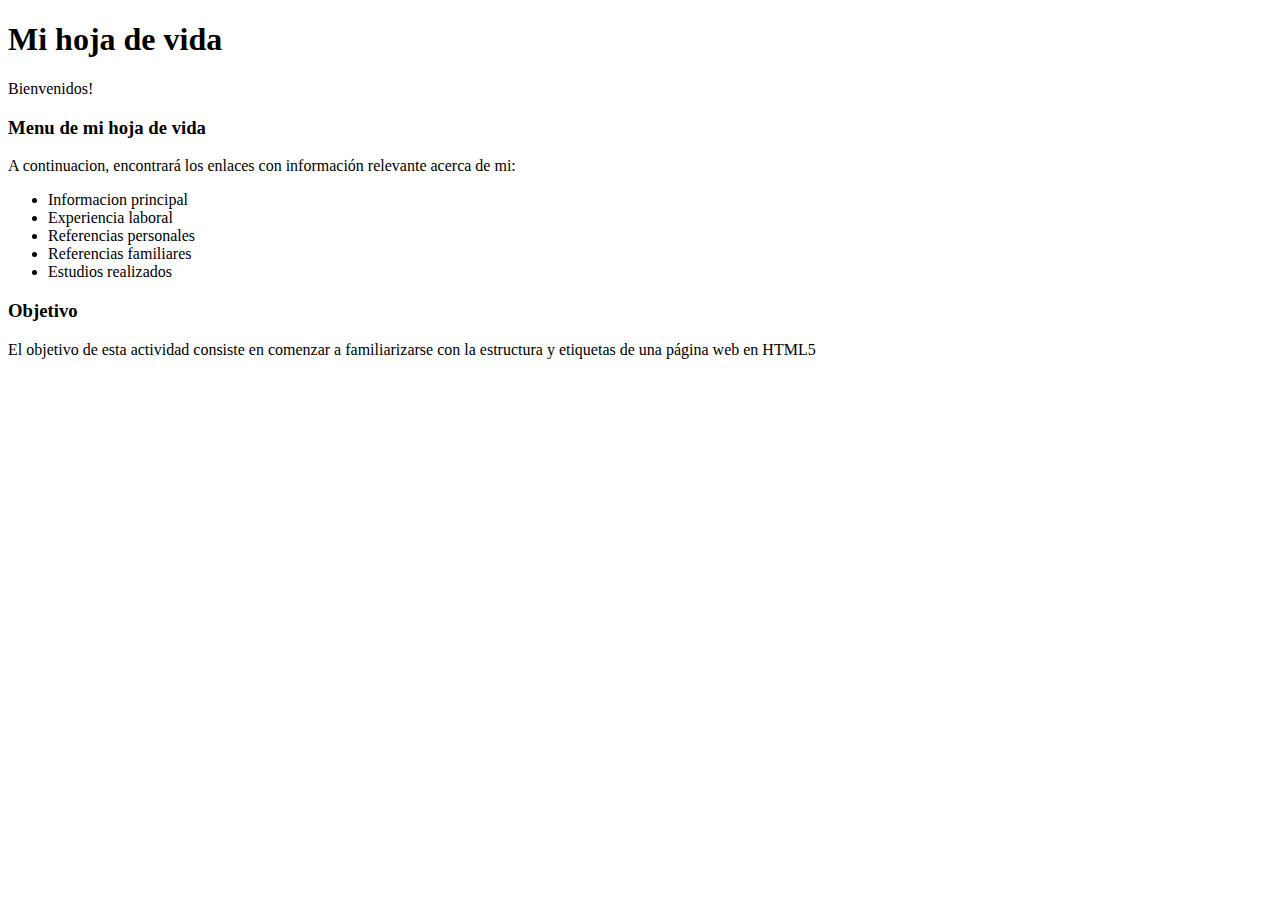
==== index.html @ d0c11005 "initial commit" ====
<!DOCTYPE html>
<html lang="en">
<head>
    <meta charset="UTF-8">
    <meta http-equiv="X-UA-Compatible" content="IE=edge">
    <meta name="viewport" content="width=device-width, initial-scale=1.0">
    <title>Document</title>
</head>
<body>
    <header>
        <h1>Mi hoja de vida</h1>
        <p>Bienvenidos!</p>
    </header>
    <nav>
        <h3>Menu de mi hoja de vida</h3>
        <p>A continuacion, encontrará los enlaces con información relevante acerca de mi:</p>
        <ul>
            <li>Informacion principal</li>
            <li>Experiencia laboral</li>
            <li>Referencias personales</li>
            <li>Referencias familiares</li>
            <li>Estudios realizados</li>
        </ul>
    </nav>

    <section>
        <h3>Objetivo</h3>
        <p>El objetivo de esta actividad consiste en comenzar a familiarizarse con la estructura y etiquetas de una página web en HTML5</p>
    </section>    
</body>
</html>
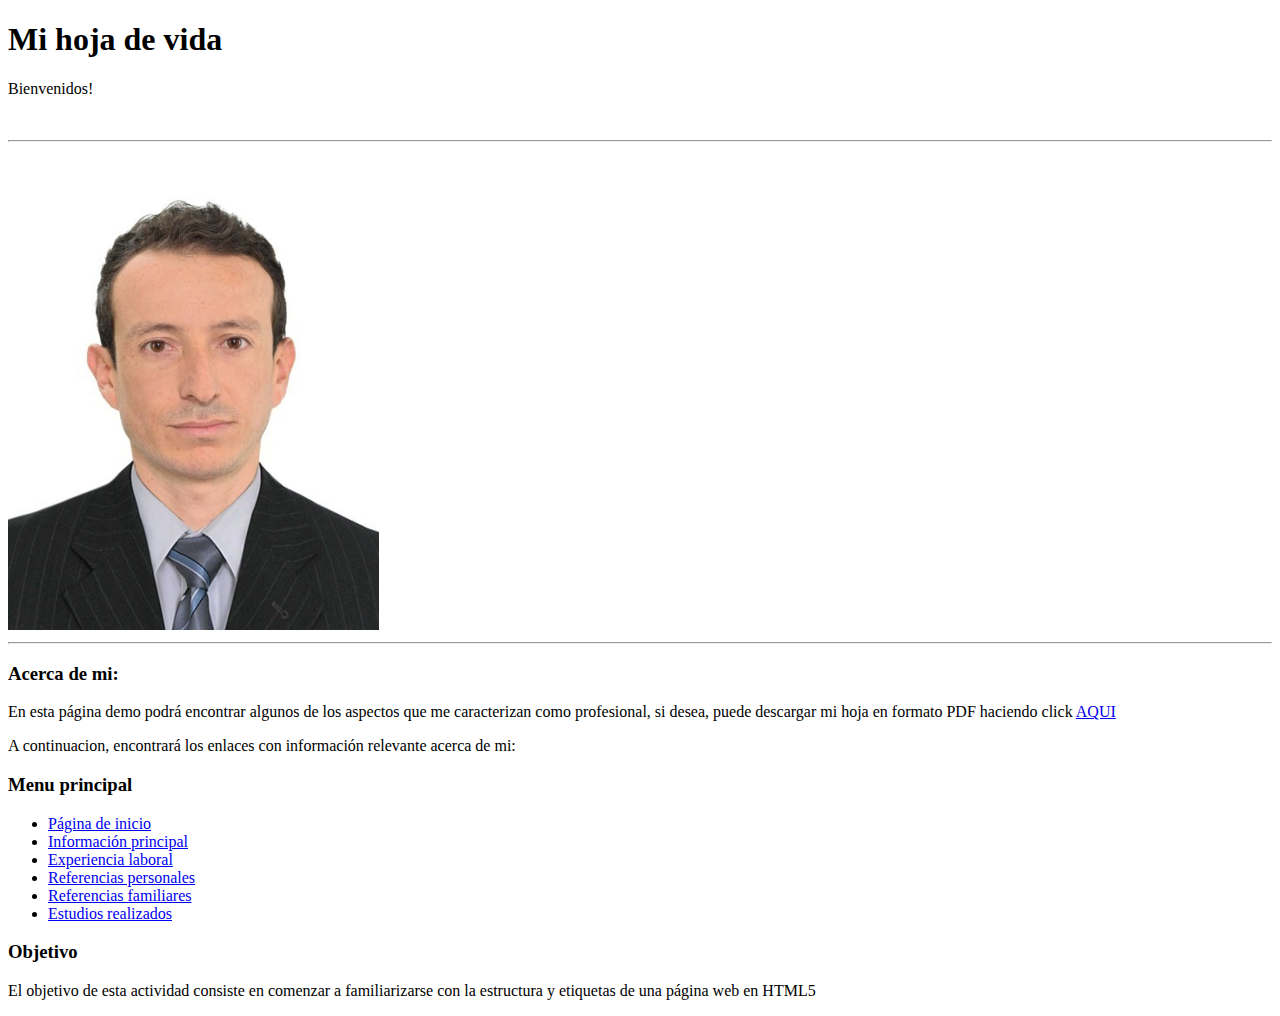
==== commit d0761bd0: "**COMMIT FINAL PARA EL TALLER DE HTML5**" ====
--- a/index.html
+++ b/index.html
@@ -4,7 +4,7 @@
     <meta charset="UTF-8">
     <meta http-equiv="X-UA-Compatible" content="IE=edge">
     <meta name="viewport" content="width=device-width, initial-scale=1.0">
-    <title>Document</title>
+    <title>Mi hoja de vida</title>
 </head>
 <body>
     <header>
@@ -12,17 +12,27 @@
         <p>Bienvenidos!</p>
     </header>
     <nav>
-        <h3>Menu de mi hoja de vida</h3>
+        <br>
+        <hr>
+        <img src="img/photo.png" alt="My photo">
+        <br>
+        <hr>
+        <article>
+            <h3>Acerca de mi:</h3>
+        <p>En esta página demo podrá encontrar algunos de los aspectos que me caracterizan como profesional, si desea, 
+            puede descargar mi hoja en formato PDF haciendo click <a href="documents/CV18403220.pdf">AQUI</a></p>
         <p>A continuacion, encontrará los enlaces con información relevante acerca de mi:</p>
+        <h3>Menu principal</h3>
+        </article>
         <ul>
-            <li>Informacion principal</li>
-            <li>Experiencia laboral</li>
-            <li>Referencias personales</li>
-            <li>Referencias familiares</li>
-            <li>Estudios realizados</li>
+            <li><a href="index.html">Página de inicio</a></li>
+            <li><a href="mainInfo.html">Información principal</a></li>
+            <li><a href="jobExperience.html">Experiencia laboral</a></li>
+            <li><a href="personalRef.html">Referencias personales</a></li>
+            <li><a href="familyRef.html">Referencias familiares</a></li>
+            <li><a href="educationLvl.html">Estudios realizados</a></li>
         </ul>
     </nav>
-
     <section>
         <h3>Objetivo</h3>
         <p>El objetivo de esta actividad consiste en comenzar a familiarizarse con la estructura y etiquetas de una página web en HTML5</p>
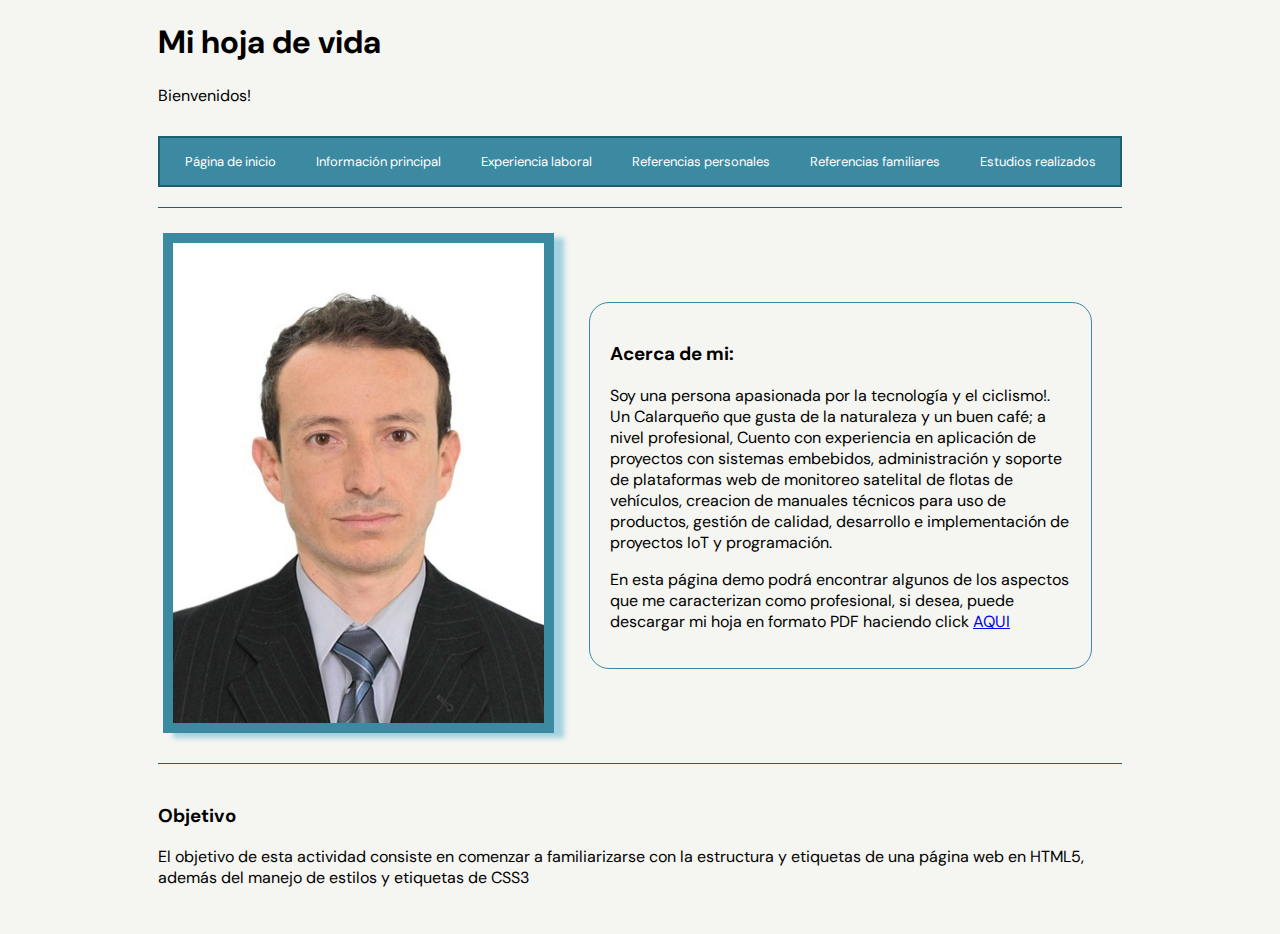
==== commit c87e74c6: "CSS practice done!, CSS stylesheet added" ====
--- a/index.html
+++ b/index.html
@@ -4,38 +4,56 @@
     <meta charset="UTF-8">
     <meta http-equiv="X-UA-Compatible" content="IE=edge">
     <meta name="viewport" content="width=device-width, initial-scale=1.0">
+
+    <!-- Adding some google fonts -->
+    <link rel="preconnect" href="https://fonts.googleapis.com">
+    <link rel="preconnect" href="https://fonts.gstatic.com" crossorigin>
+    <link href="https://fonts.googleapis.com/css2?family=DM+Sans&family=Urbanist:wght@100&display=swap" rel="stylesheet">
+    
+    <!-- Style sheet link -->
+    <link rel="stylesheet" href="/css/style.css">
     <title>Mi hoja de vida</title>
+    
 </head>
 <body>
     <header>
         <h1>Mi hoja de vida</h1>
         <p>Bienvenidos!</p>
     </header>
-    <nav>
-        <br>
-        <hr>
-        <img src="img/photo.png" alt="My photo">
-        <br>
-        <hr>
-        <article>
-            <h3>Acerca de mi:</h3>
-        <p>En esta página demo podrá encontrar algunos de los aspectos que me caracterizan como profesional, si desea, 
-            puede descargar mi hoja en formato PDF haciendo click <a href="documents/CV18403220.pdf">AQUI</a></p>
-        <p>A continuacion, encontrará los enlaces con información relevante acerca de mi:</p>
-        <h3>Menu principal</h3>
-        </article>
-        <ul>
-            <li><a href="index.html">Página de inicio</a></li>
-            <li><a href="mainInfo.html">Información principal</a></li>
-            <li><a href="jobExperience.html">Experiencia laboral</a></li>
-            <li><a href="personalRef.html">Referencias personales</a></li>
-            <li><a href="familyRef.html">Referencias familiares</a></li>
-            <li><a href="educationLvl.html">Estudios realizados</a></li>
-        </ul>
-    </nav>
-    <section>
-        <h3>Objetivo</h3>
-        <p>El objetivo de esta actividad consiste en comenzar a familiarizarse con la estructura y etiquetas de una página web en HTML5</p>
+
+    <section class="main">
+        <nav class="navbar">
+            <a href="index.html">Página de inicio</a>
+            <a href="mainInfo.html">Información principal</a>
+            <a href="jobExperience.html">Experiencia laboral</a>
+            <a href="personalRef.html">Referencias personales</a>
+            <a href="familyRef.html">Referencias familiares</a>
+            <a href="educationLvl.html">Estudios realizados</a>
+        </nav>
+        
+        <section class="flex-container">
+            <article class="toLeft"><img src="img/photo.png" alt="My photo"></article>
+            <article class="about toRight">
+                <h3>Acerca de mi:</h3>
+                <p> Soy una persona apasionada por la tecnología y el ciclismo!. Un Calarqueño
+                    que gusta de la naturaleza y un buen café; a nivel profesional, Cuento con 
+                    experiencia en aplicación de proyectos con sistemas embebidos, 
+                    administración y soporte de plataformas web de monitoreo satelital 
+                    de flotas de vehículos, creacion de manuales técnicos para uso de productos, 
+                    gestión de calidad, desarrollo e implementación de proyectos IoT y programación.
+                </p>
+                <p>
+                    En esta página demo podrá encontrar algunos de los aspectos que me caracterizan como profesional, si desea,
+                    puede descargar mi hoja en formato PDF haciendo click <a href="documents/CV18403220.pdf">AQUI</a>
+                </p>
+            </article>
+        </section>
+        <section>
+            <h3>Objetivo</h3>
+            <p>El objetivo de esta actividad consiste en comenzar a familiarizarse con la estructura
+                 y etiquetas de una página web en HTML5, además del manejo de estilos y etiquetas
+                de CSS3</p>
+        </section>
     </section>    
 </body>
 </html>--- a/css/style.css
+++ b/css/style.css
@@ -0,0 +1,121 @@
+/* style applied to all the elements inside the DOM */
+  *{
+    box-sizing: border-box;
+  }
+
+  .main {
+    display: flex;
+    flex-direction: column;
+    flex-wrap: wrap;
+    /* requirement 4 for CSS practice */
+    background-color: rgb(245, 245, 241);
+  }
+
+  /* adding bottom margin to each element inside the webpage */
+  body > * {
+    margin: 5px 30px 30px 30px;
+  }
+  
+  /* Style the top navigation bar */
+  .navbar {
+    display: flex;
+    justify-content: center;
+    background-color: #3b8aa1;
+    border: 2px solid #205f72;
+    font-size: 13px;
+  }
+
+  /* Style the navigation bar links */
+  /* requirement 1 for CSS practice */
+  .navbar a {
+    background-color: #3b8aa1;
+    float: left;
+    color: white;
+    text-align: center;
+    padding: 15px 20px;
+    text-decoration: none;
+  }
+
+  /* Change bg color on hover */
+  /* Hover link: requirement 1 for CSS practice */
+  .navbar a:hover {
+    background-color: #a2d1df;
+    color: black;
+  }
+
+  /* Style the body */
+  body {
+    font-family: 'DM Sans', sans-serif;
+    /* Max width: requirement 2 for CSS practice */
+    max-width: 1024px;
+    /* Allign to center all the content inside the webpage, requirement 2 for CSS practice */
+    margin: 0;
+    margin-left: auto;
+    margin-right: auto;
+    background-color: rgb(245, 245, 241);
+  }
+  
+  /* HeaderTitle */
+  .header {
+    padding: 80px;
+    text-align: center;
+  }
+
+  .toLeft img {
+    /* requirement 3 for CSS practice */
+    border: 10px solid #3b8aa1;
+    box-shadow: 10px 5px 5px #a2d1df;
+  }
+
+  /* Create two unequal columns that sits next to each other when shrinks the screen */
+  /* Sidebar/left column */
+
+  .flex-container {
+    display: flex;
+    margin: 20px auto;
+    padding: 20px 0;
+    align-items: center;
+    border-top: 1px solid #205f72;
+    border-bottom: 1px solid #205f72;
+  }
+
+  .toLeft {
+    flex: 40%;
+    margin: 5px;
+  }
+
+  .toRight {   
+    flex: 60%;
+    margin: 5px 30px 5px 30px;
+    padding: 20px;
+    border: 1px #3b8aa1 solid;
+    border-radius: 20px;
+  }
+  
+  /* Footer */
+  .footer {
+    padding: 20px;
+    text-align: center;
+  }
+  
+  /* Responsive layout - when the screen is less than 900px wide, make all divs inside main stack on top of each other */
+  @media screen and (max-width: 900px) {
+    .main, .flex-container {
+      flex-direction: column;
+    }
+  
+  }
+  
+  /* Responsive layout - when the screen is less than 650px wide, make the navigation links stack on top of each other instead of next to each other */
+  @media screen and (max-width: 650px) {
+    .navbar {
+      display: block;
+    }
+
+    .navbar a {
+      display: block;
+      float: none;
+      width: 100%;
+    }
+    
+  }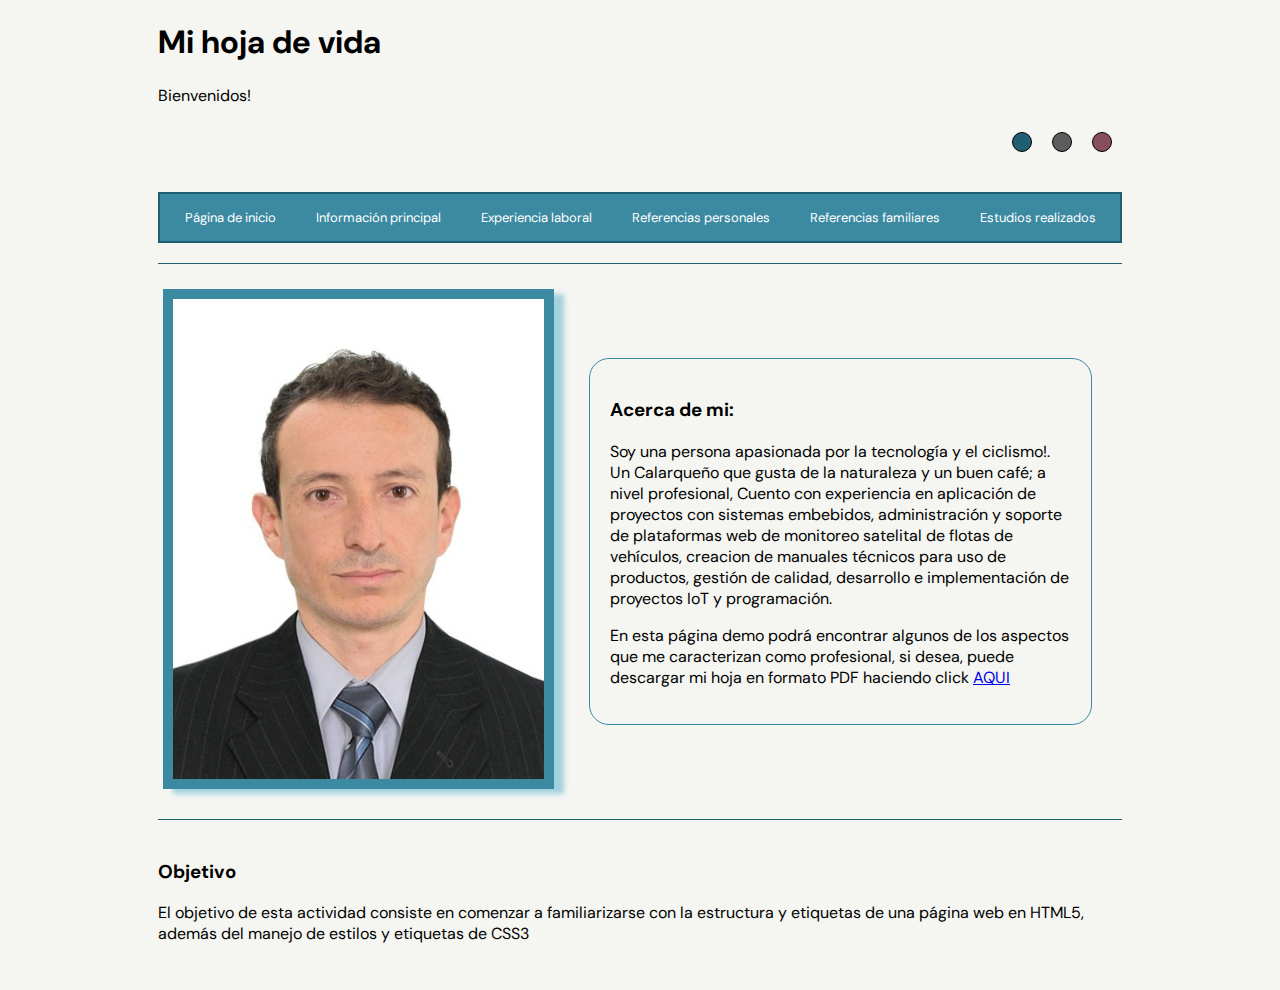
==== commit 45b87875: "HTML 5 CSS3 JS exercise finished" ====
--- a/index.html
+++ b/index.html
@@ -12,6 +12,10 @@
     
     <!-- Style sheet link -->
     <link rel="stylesheet" href="/css/style.css">
+
+    <script src="src/index.js"></script>
+    <link rel="stylesheet" id="switcher-id" href="">
+
     <title>Mi hoja de vida</title>
     
 </head>
@@ -19,6 +23,13 @@
     <header>
         <h1>Mi hoja de vida</h1>
         <p>Bienvenidos!</p>
+
+        <!-- adding  selectors for each different visual theme for the webpage -->
+        <div class="theme-switches">
+            <div data-theme="sky" class="switch" id="switch-2"></div>
+            <div data-theme="light" class="switch" id="switch-1"></div>
+            <div data-theme="purple" class="switch" id="switch-3"></div>
+        </div>
     </header>
 
     <section class="main">
--- a/css/style.css
+++ b/css/style.css
@@ -1,6 +1,11 @@
 /* style applied to all the elements inside the DOM */
   *{
     box-sizing: border-box;
+  }
+  :root {
+    --light: #5d5d5d;
+    --sky: #205f72;
+    --purple: #874f5e;
   }
 
   .main {
@@ -8,7 +13,7 @@
     flex-direction: column;
     flex-wrap: wrap;
     /* requirement 4 for CSS practice */
-    background-color: rgb(245, 245, 241);
+    background-color: #f5f5f1;
   }
 
   /* adding bottom margin to each element inside the webpage */
@@ -29,7 +34,6 @@
   /* requirement 1 for CSS practice */
   .navbar a {
     background-color: #3b8aa1;
-    float: left;
     color: white;
     text-align: center;
     padding: 15px 20px;
@@ -52,13 +56,43 @@
     margin: 0;
     margin-left: auto;
     margin-right: auto;
-    background-color: rgb(245, 245, 241);
+    background-color: #f5f5f1;
+  }
+
+  /* style for theme selectors */
+  .theme-switches {
+    display: flex;
+    justify-content: right;
   }
   
-  /* HeaderTitle */
-  .header {
-    padding: 80px;
-    text-align: center;
+  .switch {
+    border: 1px solid black;
+    border-radius: 50px;
+    height: 20px;
+    width: 20px;
+    margin: 10px;
+    cursor: pointer;
+  }
+  
+  .switch:hover {
+    transform: scale(1.2);
+    transition: 0.3s ease-in-out;
+  }
+  
+  #switch-1 {
+    background-color: var(--light);
+  }
+  
+  #switch-2 {
+    background-color: var(--sky);
+  }
+  
+  #switch-3 {
+    background-color: var(--purple);
+  }
+  
+  #switch-4 {
+    background-color: var(--dark);
   }
 
   .toLeft img {
@@ -68,7 +102,7 @@
   }
 
   /* Create two unequal columns that sits next to each other when shrinks the screen */
-  /* Sidebar/left column */
+  /* photo/Summary */
 
   .flex-container {
     display: flex;
@@ -91,12 +125,25 @@
     border: 1px #3b8aa1 solid;
     border-radius: 20px;
   }
-  
-  /* Footer */
-  .footer {
+
+  /* Job experience, personal refs, education level lists styles */
+  .listSummary {
+    background-color: #a2d1df;
     padding: 20px;
-    text-align: center;
   }
+
+  .listSummary > * {
+    margin: 10px;
+  }
+
+  .accordion {
+    background-color: #205f72;
+    color: white;
+    border: #205f72 1px solid;
+    padding: 5px;
+    margin-bottom: 10px;
+  }
+
   
   /* Responsive layout - when the screen is less than 900px wide, make all divs inside main stack on top of each other */
   @media screen and (max-width: 900px) {
